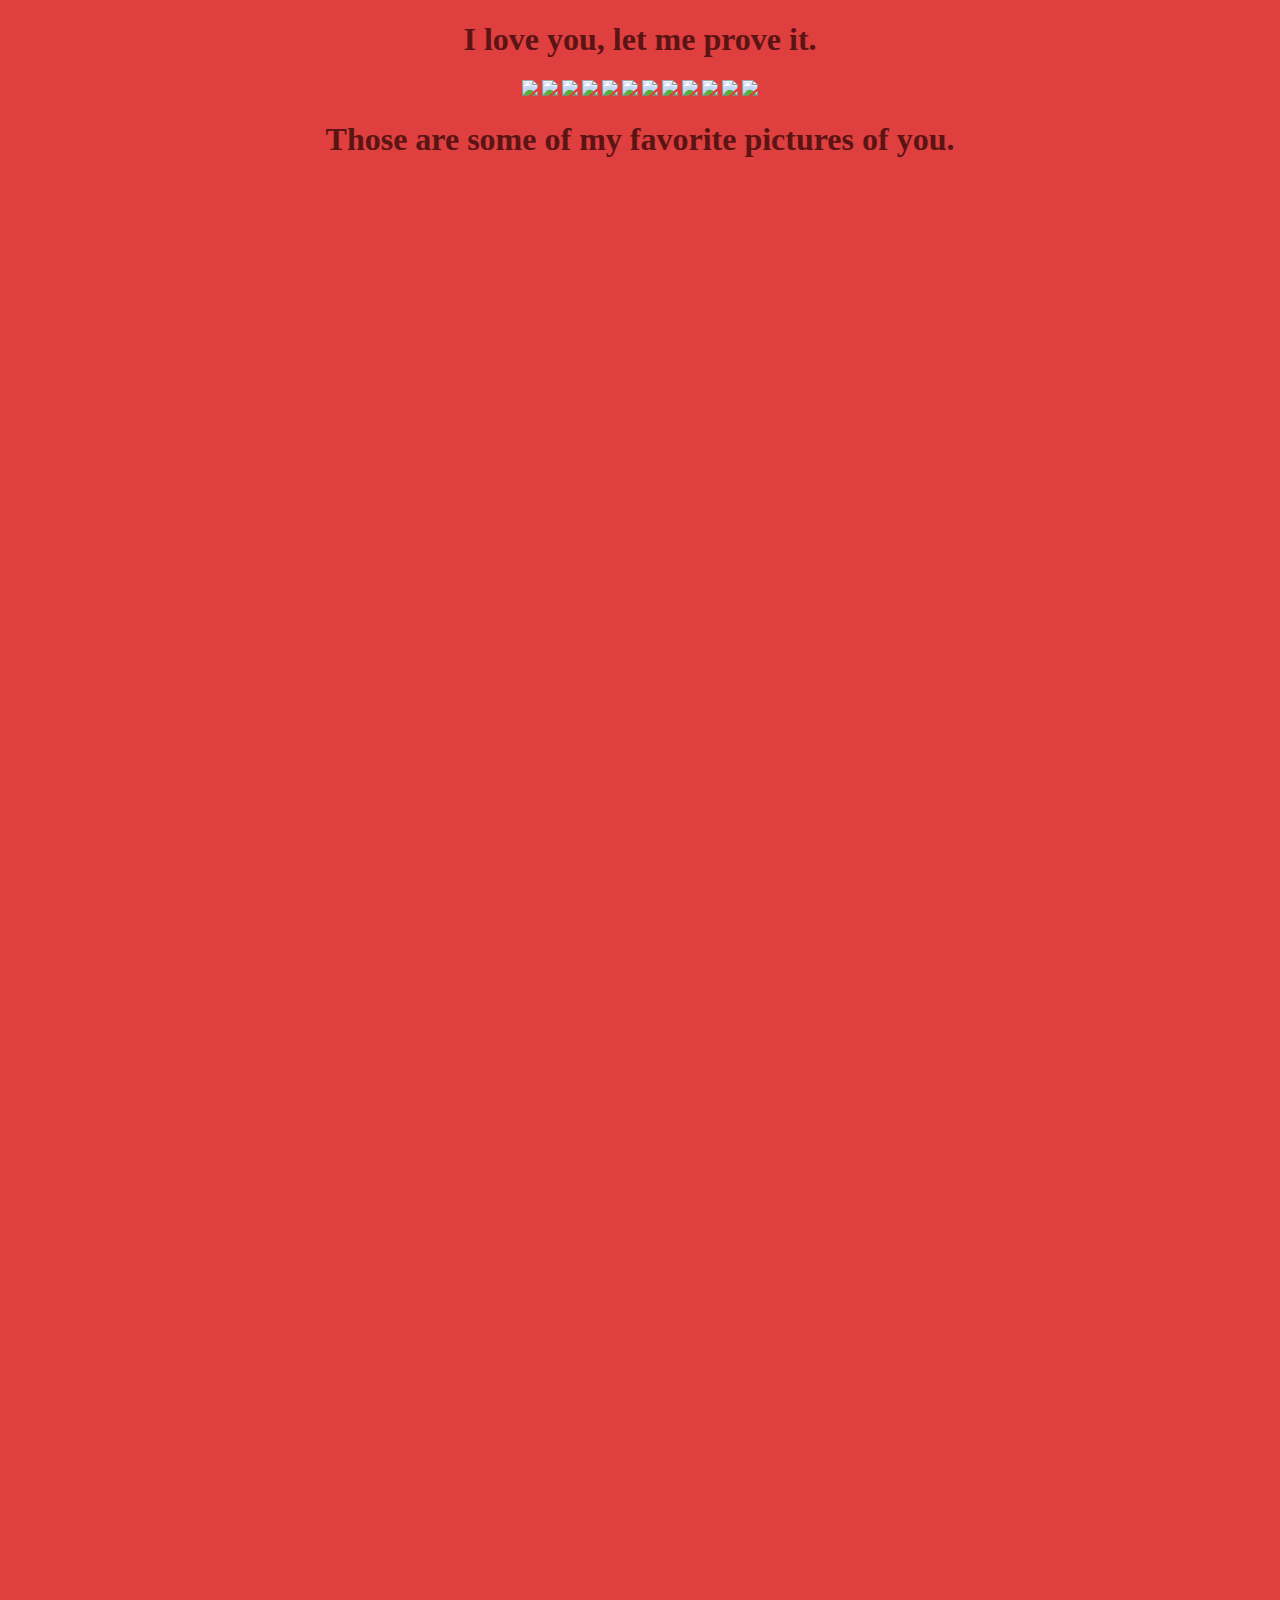
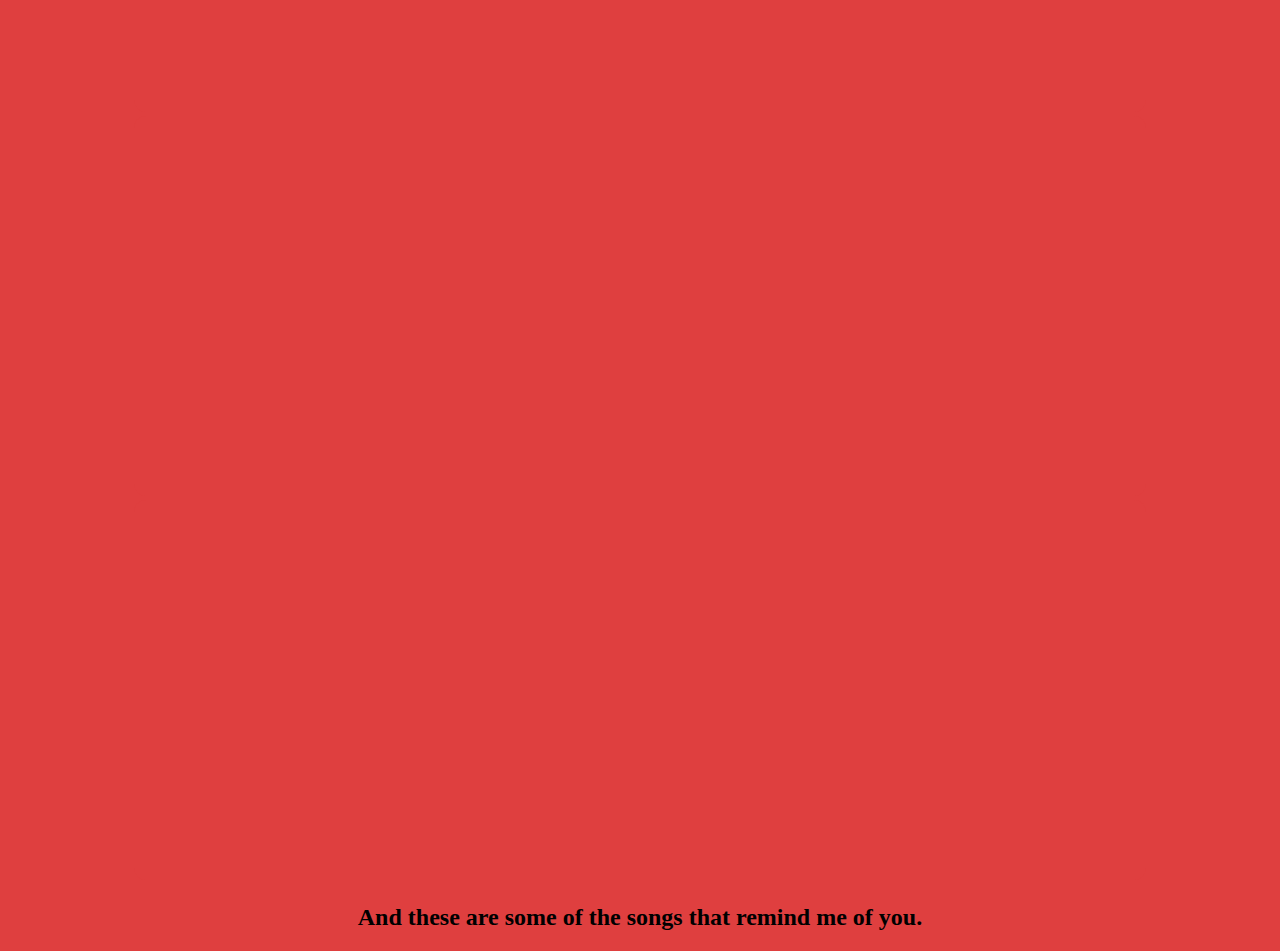
==== Birthday.html @ 38bf81c2 "Add files via upload" ====
<!DOCTYPE html>
<!DOCTYPE html>
<html>
<head>
	<title>I love you</title>
	<link rel="stylesheet" type="text/css" href="Birthday.css">
</head>
<div class="main">
	<body>
		<h1>
			I love you, let me prove it.
		</h1>
		<div>
			<img class="gallery" src="Pictures/5.jpg">
			<img class="gallery" src="Pictures/38.jpg">
			<img class="gallery" src="Pictures/8.jpg">
			<img class="gallery" src="Pictures/44.jpg">
			<img class="gallery" src="Pictures/47.jpg">
			<img class="gallery" src="Pictures/43.jpg">
			<img class="gallery" src="Pictures/46.jpg">
			<img class="gallery" src="Pictures/32.jpg">
			<img class="gallery" src="Pictures/45.jpg">
			<img class="gallery" src="Pictures/39.jpg">
			<img class="gallery" src="Pictures/26.jpg">
			<img class="gallery" src="Pictures/15.jpg">
		</div>
		<h1>
			Those are some of my favorite pictures of you.
		</h1>
		<iframe style="border-radius:12px" src="https://open.spotify.com/embed/track/44AyOl4qVkzS48vBsbNXaC?utm_source=generator&theme=0" width="100%" height="380" frameBorder="0" allowfullscreen="" allow="autoplay; clipboard-write; encrypted-media; fullscreen; picture-in-picture">	
		</iframe>
		<iframe style="border-radius:12px" src="https://open.spotify.com/embed/track/7oHymG8r14Iv9zn5hFTNax?utm_source=generator&theme=0" width="100%" height="380" frameBorder="0" allowfullscreen="" allow="autoplay; clipboard-write; encrypted-media; fullscreen; picture-in-picture">
		</iframe>
		<iframe style="border-radius:12px" src="https://open.spotify.com/embed/track/0rIy97orK503K40hIggv8Z?utm_source=generator&theme=0" width="100%" height="380" frameBorder="0" allowfullscreen="" allow="autoplay; clipboard-write; encrypted-media; fullscreen; picture-in-picture">
		</iframe>
		<iframe style="border-radius:12px" src="https://open.spotify.com/embed/track/0UGUzIMUjTaOLtvVKbWBLD?utm_source=generator&theme=0" width="100%" height="380" frameBorder="0" allowfullscreen="" allow="autoplay; clipboard-write; encrypted-media; fullscreen; picture-in-picture">
		</iframe>
		<iframe style="border-radius:12px" src="https://open.spotify.com/embed/track/3TlIt0ReIxPsVZcOEivT5U?utm_source=generator&theme=0" width="100%" height="380" frameBorder="0" allowfullscreen="" allow="autoplay; clipboard-write; encrypted-media; fullscreen; picture-in-picture">
		</iframe>
		<iframe style="border-radius:12px" src="https://open.spotify.com/embed/track/6zm0XoxnzzdFeXeYGE8gFh?utm_source=generator&theme=0" width="100%" height="380" frameBorder="0" allowfullscreen="" allow="autoplay; clipboard-write; encrypted-media; fullscreen; picture-in-picture"></iframe>
		<h2>
			And these are some of the songs that remind me of you.
		</h2>
	</body>
</div>
</html>
---- Birthday.css ----
*
{
	background: #DF3F3F;
	text-align: center;
}
.main
{
	padding-left: 10%;
	padding-right: 10%;
}
h1
{
	color: #5B1414;
}

.gallery
{
	float: none;
	width: 30%;
}
iframe
{
	color: transparent;
}
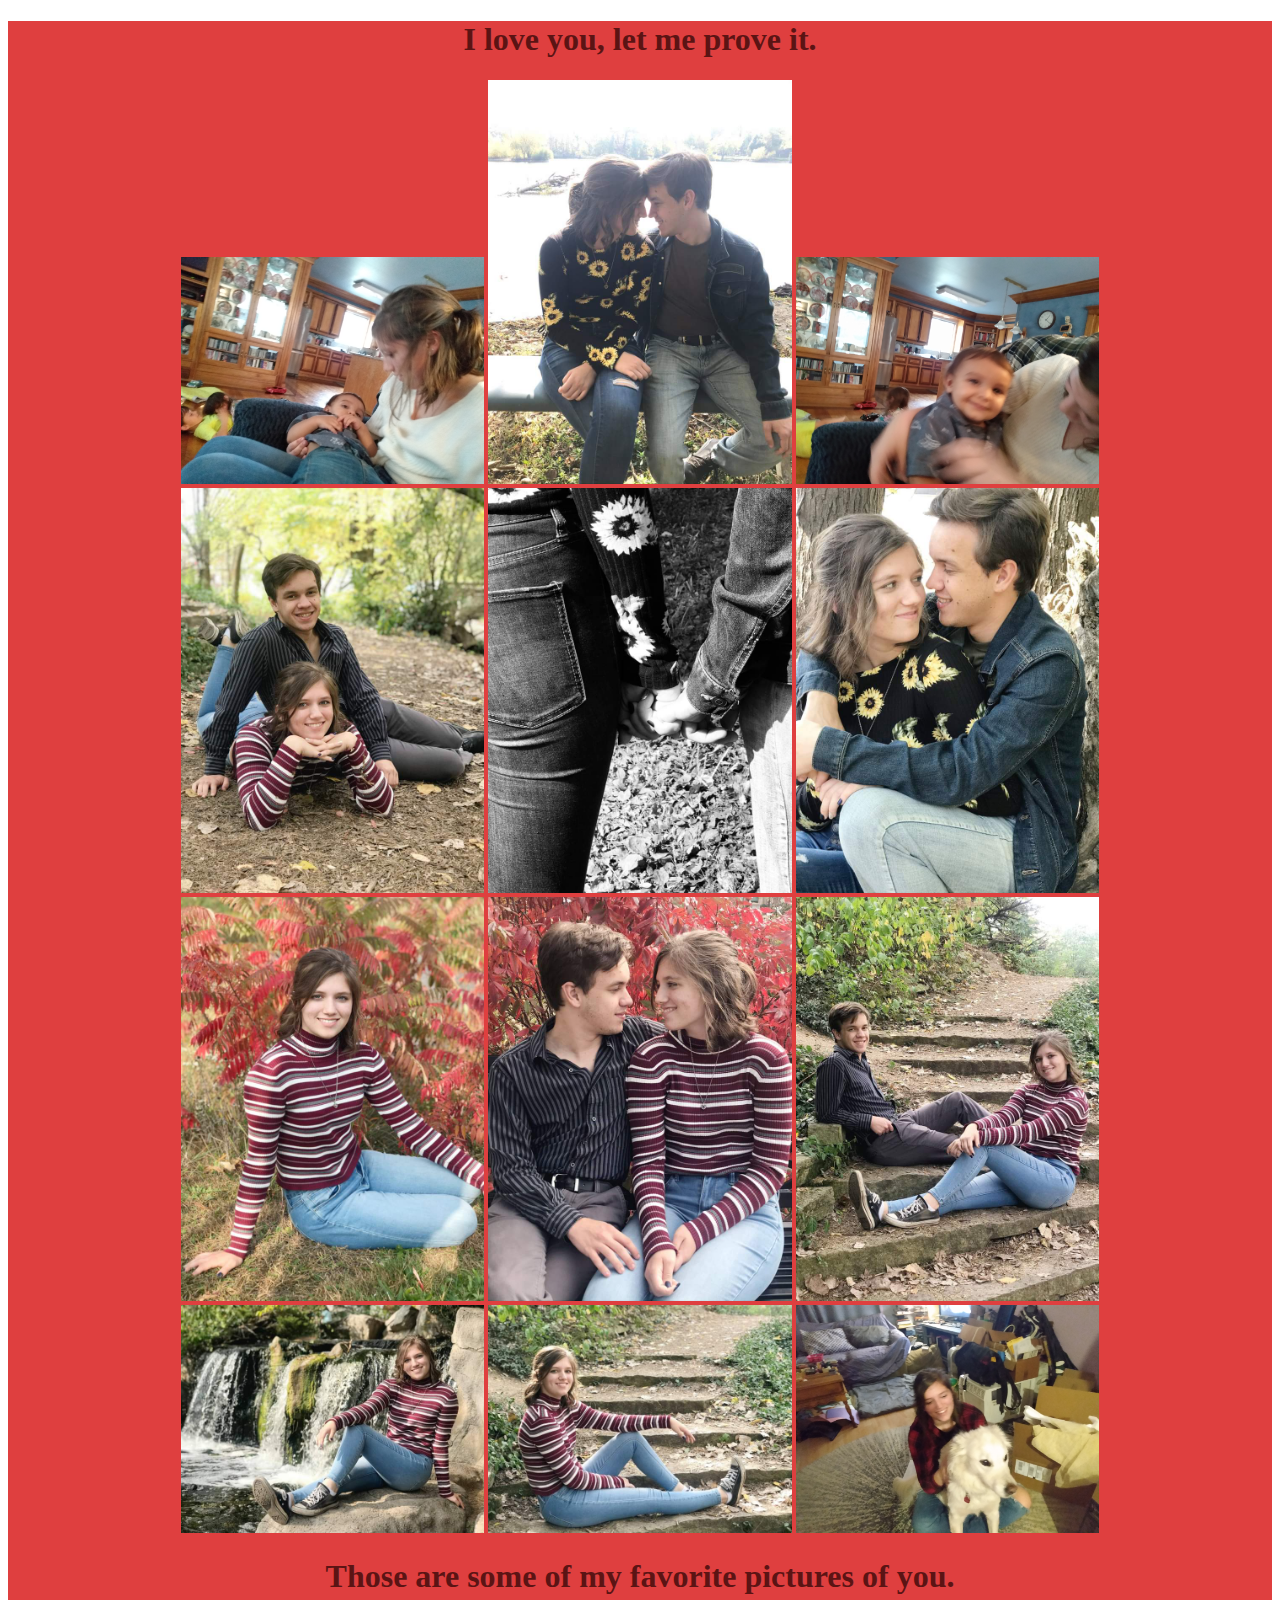
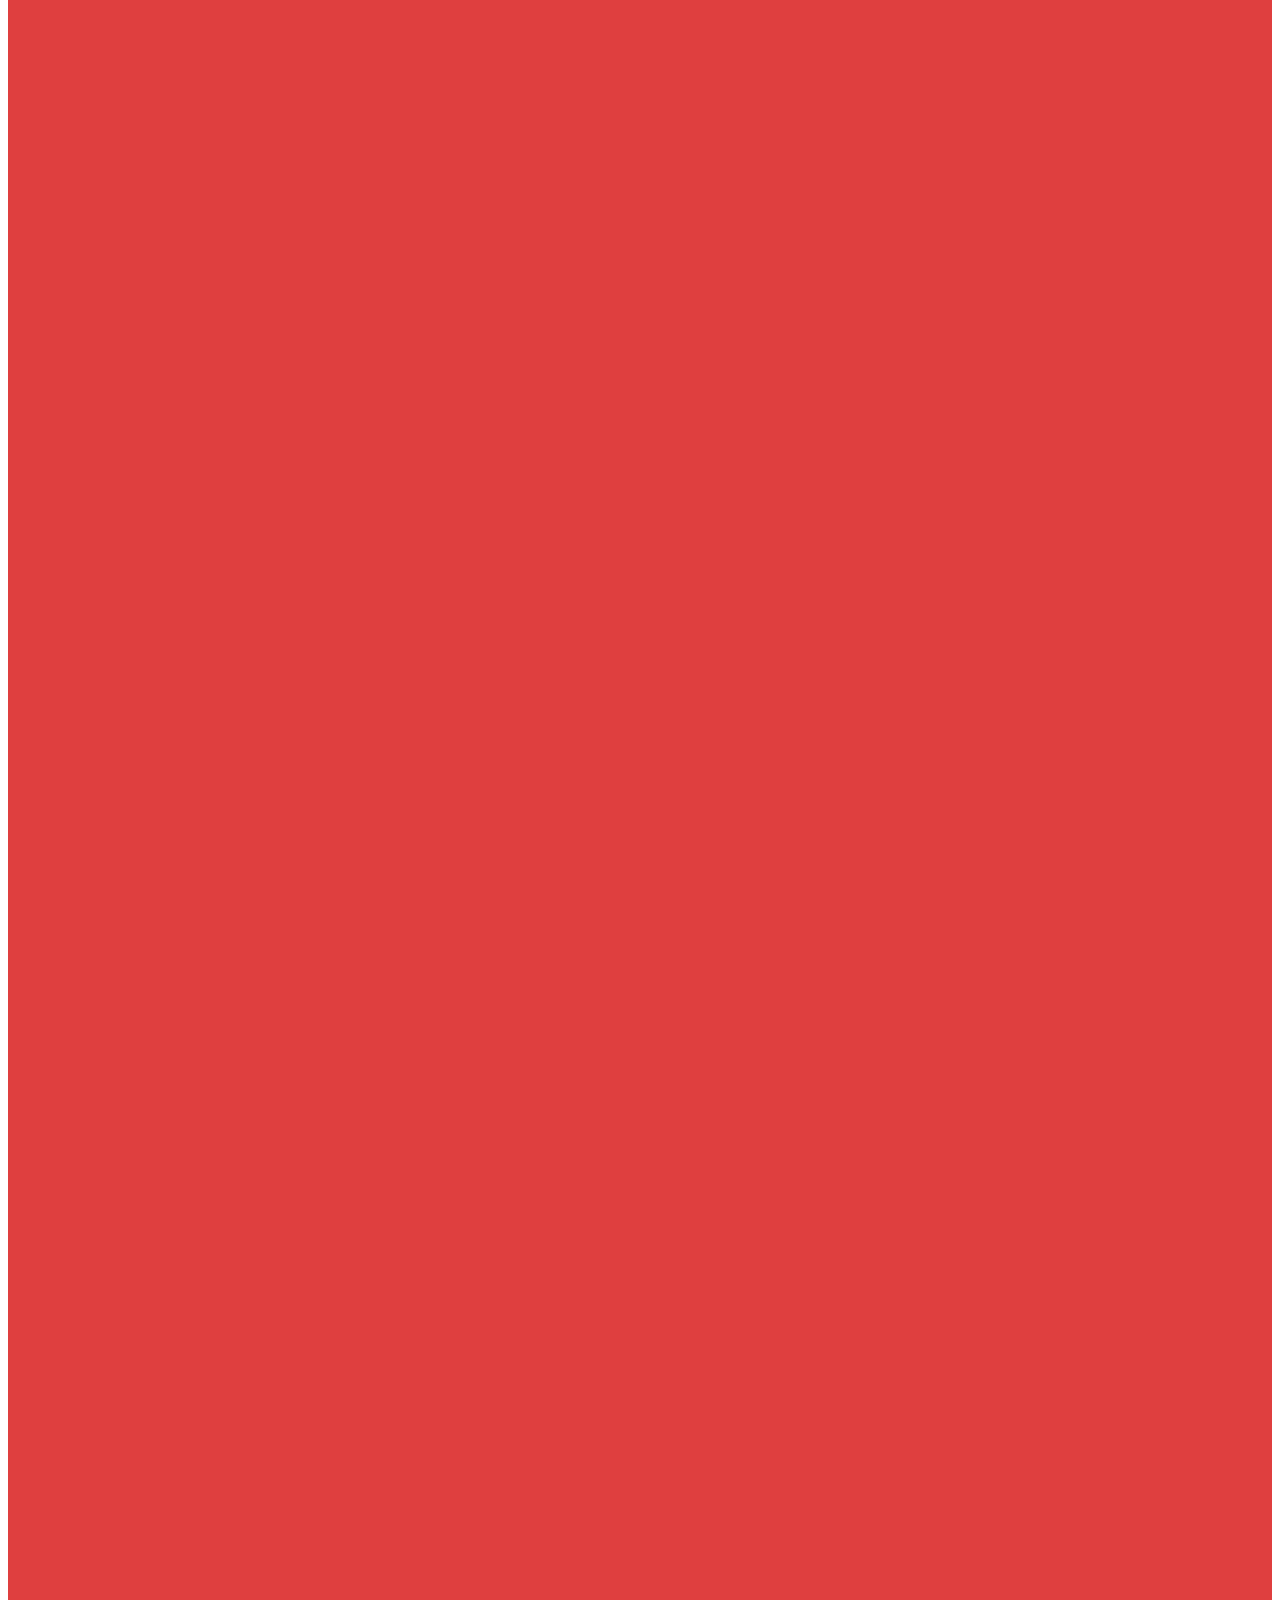
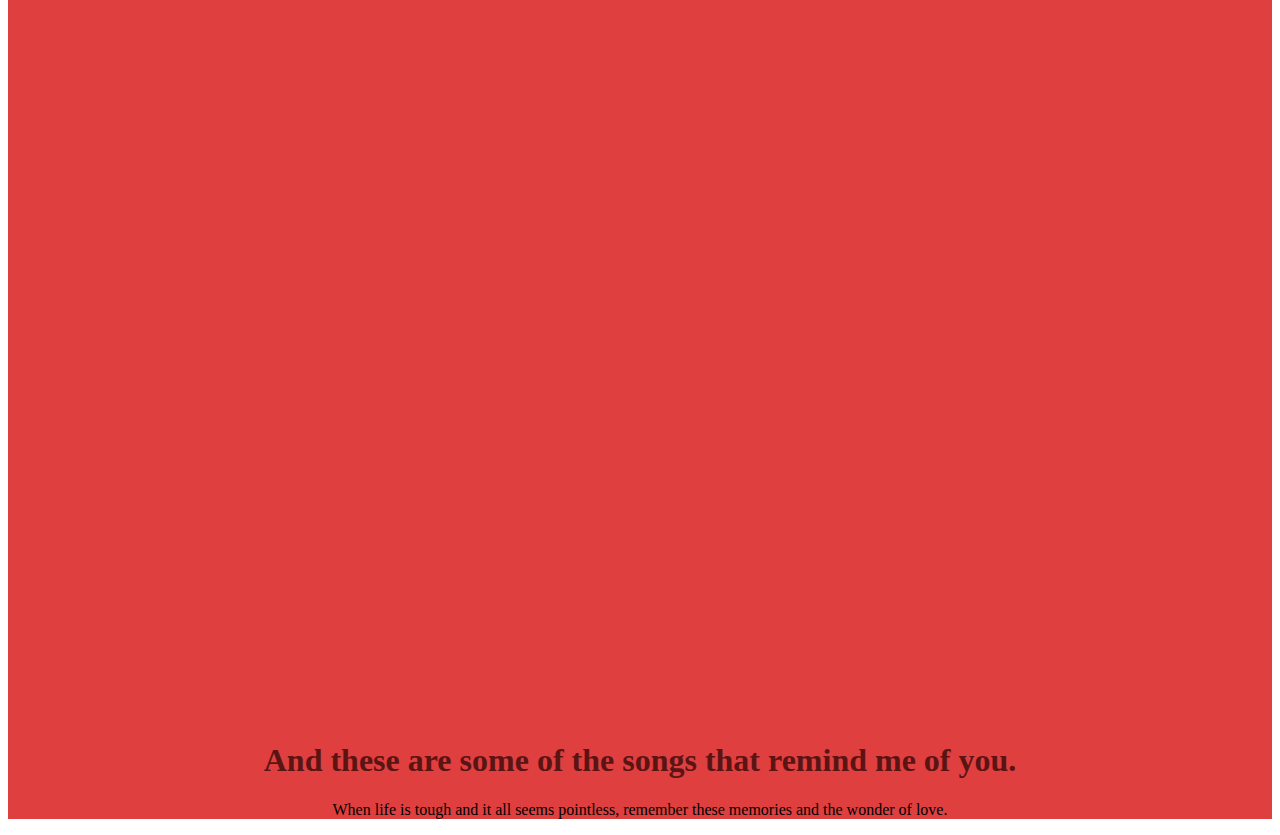
==== commit fdf136c9: "fixed white space" ====
--- a/Birthday.html
+++ b/Birthday.html
@@ -5,42 +5,47 @@
 	<title>I love you</title>
 	<link rel="stylesheet" type="text/css" href="Birthday.css">
 </head>
-<div class="main">
-	<body>
-		<h1>
-			I love you, let me prove it.
-		</h1>
-		<div>
-			<img class="gallery" src="Pictures/5.jpg">
-			<img class="gallery" src="Pictures/38.jpg">
-			<img class="gallery" src="Pictures/8.jpg">
-			<img class="gallery" src="Pictures/44.jpg">
-			<img class="gallery" src="Pictures/47.jpg">
-			<img class="gallery" src="Pictures/43.jpg">
-			<img class="gallery" src="Pictures/46.jpg">
-			<img class="gallery" src="Pictures/32.jpg">
-			<img class="gallery" src="Pictures/45.jpg">
-			<img class="gallery" src="Pictures/39.jpg">
-			<img class="gallery" src="Pictures/26.jpg">
-			<img class="gallery" src="Pictures/15.jpg">
-		</div>
-		<h1>
-			Those are some of my favorite pictures of you.
-		</h1>
-		<iframe style="border-radius:12px" src="https://open.spotify.com/embed/track/44AyOl4qVkzS48vBsbNXaC?utm_source=generator&theme=0" width="100%" height="380" frameBorder="0" allowfullscreen="" allow="autoplay; clipboard-write; encrypted-media; fullscreen; picture-in-picture">	
-		</iframe>
-		<iframe style="border-radius:12px" src="https://open.spotify.com/embed/track/7oHymG8r14Iv9zn5hFTNax?utm_source=generator&theme=0" width="100%" height="380" frameBorder="0" allowfullscreen="" allow="autoplay; clipboard-write; encrypted-media; fullscreen; picture-in-picture">
-		</iframe>
-		<iframe style="border-radius:12px" src="https://open.spotify.com/embed/track/0rIy97orK503K40hIggv8Z?utm_source=generator&theme=0" width="100%" height="380" frameBorder="0" allowfullscreen="" allow="autoplay; clipboard-write; encrypted-media; fullscreen; picture-in-picture">
-		</iframe>
-		<iframe style="border-radius:12px" src="https://open.spotify.com/embed/track/0UGUzIMUjTaOLtvVKbWBLD?utm_source=generator&theme=0" width="100%" height="380" frameBorder="0" allowfullscreen="" allow="autoplay; clipboard-write; encrypted-media; fullscreen; picture-in-picture">
-		</iframe>
-		<iframe style="border-radius:12px" src="https://open.spotify.com/embed/track/3TlIt0ReIxPsVZcOEivT5U?utm_source=generator&theme=0" width="100%" height="380" frameBorder="0" allowfullscreen="" allow="autoplay; clipboard-write; encrypted-media; fullscreen; picture-in-picture">
-		</iframe>
-		<iframe style="border-radius:12px" src="https://open.spotify.com/embed/track/6zm0XoxnzzdFeXeYGE8gFh?utm_source=generator&theme=0" width="100%" height="380" frameBorder="0" allowfullscreen="" allow="autoplay; clipboard-write; encrypted-media; fullscreen; picture-in-picture"></iframe>
-		<h2>
-			And these are some of the songs that remind me of you.
-		</h2>
-	</body>
+<div class="wrapper">
+	<div class="main">
+		<body>
+			<h1>
+				I love you, let me prove it.
+			</h1>
+			<div>
+				<img class="gallery" src="Pictures/5.jpg">
+				<img class="gallery" src="Pictures/38.jpg">
+				<img class="gallery" src="Pictures/8.jpg">
+				<img class="gallery" src="Pictures/44.jpg">
+				<img class="gallery" src="Pictures/47.jpg">
+				<img class="gallery" src="Pictures/43.jpg">
+				<img class="gallery" src="Pictures/46.jpg">
+				<img class="gallery" src="Pictures/32.jpg">
+				<img class="gallery" src="Pictures/45.jpg">
+				<img class="gallery" src="Pictures/39.jpg">
+				<img class="gallery" src="Pictures/26.jpg">
+				<img class="gallery" src="Pictures/15.jpg">
+			</div>
+			<h1>
+				Those are some of my favorite pictures of you.
+			</h1>
+			<iframe style="border-radius:12px" src="https://open.spotify.com/embed/track/44AyOl4qVkzS48vBsbNXaC?utm_source=generator&theme=0" width="100%" height="380" frameBorder="0" allowfullscreen="" allow="autoplay; clipboard-write; encrypted-media; fullscreen; picture-in-picture">	
+			</iframe>
+			<iframe style="border-radius:12px" src="https://open.spotify.com/embed/track/7oHymG8r14Iv9zn5hFTNax?utm_source=generator&theme=0" width="100%" height="380" frameBorder="0" allowfullscreen="" allow="autoplay; clipboard-write; encrypted-media; fullscreen; picture-in-picture">
+			</iframe>
+			<iframe style="border-radius:12px" src="https://open.spotify.com/embed/track/0rIy97orK503K40hIggv8Z?utm_source=generator&theme=0" width="100%" height="380" frameBorder="0" allowfullscreen="" allow="autoplay; clipboard-write; encrypted-media; fullscreen; picture-in-picture">
+			</iframe>
+			<iframe style="border-radius:12px" src="https://open.spotify.com/embed/track/0UGUzIMUjTaOLtvVKbWBLD?utm_source=generator&theme=0" width="100%" height="380" frameBorder="0" allowfullscreen="" allow="autoplay; clipboard-write; encrypted-media; fullscreen; picture-in-picture">
+			</iframe>
+			<iframe style="border-radius:12px" src="https://open.spotify.com/embed/track/3TlIt0ReIxPsVZcOEivT5U?utm_source=generator&theme=0" width="100%" height="380" frameBorder="0" allowfullscreen="" allow="autoplay; clipboard-write; encrypted-media; fullscreen; picture-in-picture">
+			</iframe>
+			<iframe style="border-radius:12px" src="https://open.spotify.com/embed/track/6zm0XoxnzzdFeXeYGE8gFh?utm_source=generator&theme=0" width="100%" height="380" frameBorder="0" allowfullscreen="" allow="autoplay; clipboard-write; encrypted-media; fullscreen; picture-in-picture"></iframe>
+			<h1>
+				And these are some of the songs that remind me of you.
+			</h1>
+			<p>
+				When life is tough and it all seems pointless, remember these memories and the wonder of love.
+			</p>
+		</body>
+	</div>	
 </div>
 </html>--- a/Birthday.css
+++ b/Birthday.css
@@ -1,4 +1,4 @@
-*
+.wrapper
 {
 	background: #DF3F3F;
 	text-align: center;
